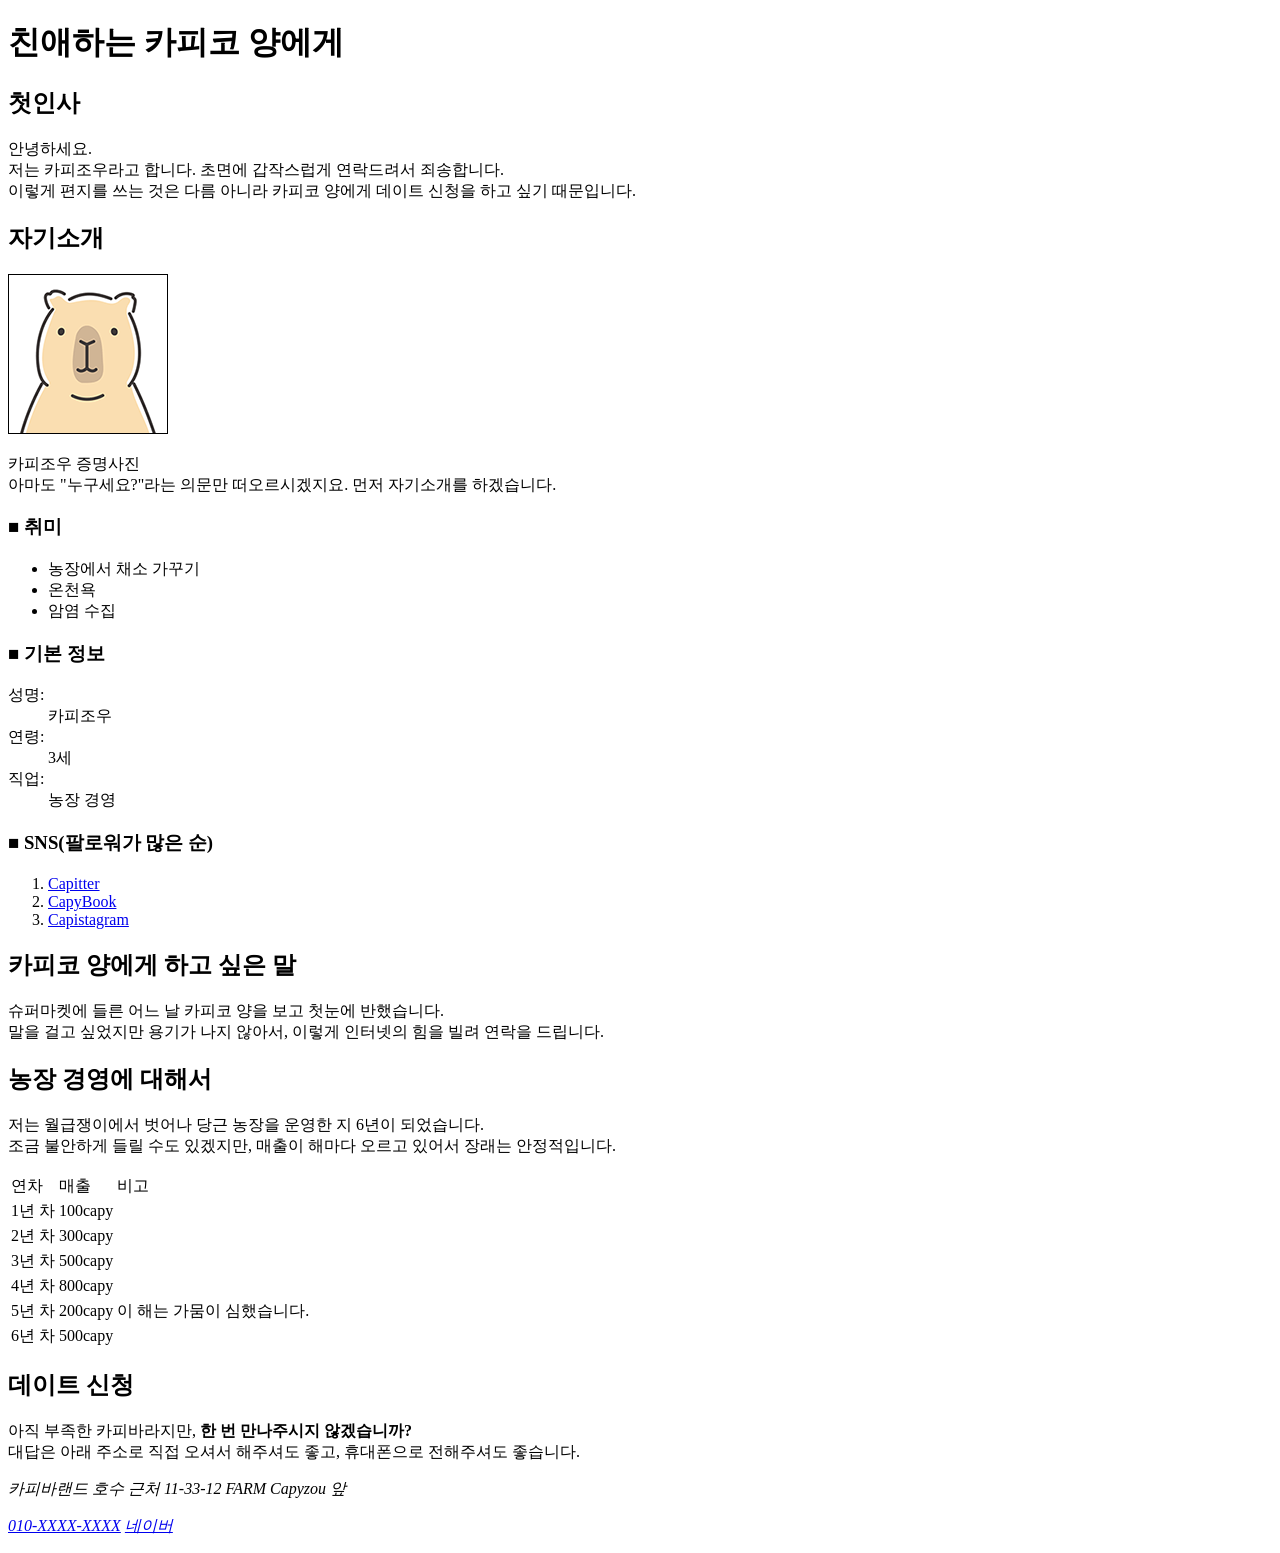
==== test0323/index.html @ 03c5e85d "카피조우마크업하기" ====
<!DOCTYPE html>
<html lang="ko">
<head>
<meta charset="UTF-8">
<title>카피코 양에게 보내는 편지</title>
</head>
<body>
    <h1>친애하는 카피코 양에게</h1>
    <h2>첫인사</h2>
    <p>안녕하세요. <br>
        저는 카피조우라고 합니다. 초면에 갑작스럽게 연락드려서 죄송합니다.<br>
        이렇게 편지를 쓰는 것은 다름 아니라 카피코 양에게 데이트 신청을 하고 싶기 때문입니다.
    </p>


    <h2>자기소개</h2>
    <img src="./images/capyzou.png" alt="이미지에대한설명입력">
    <p>

        카피조우 증명사진<br>
        아마도 "누구세요?"라는 의문만 떠오르시겠지요. 먼저 자기소개를 하겠습니다.<br>
        <h3>
            ■ 취미
        </h3>
        <ul>
            <li>농장에서 채소 가꾸기</li>
            <li>온천욕</li>
            <li>암염 수집</li>
        </ul>
<!-- 기본 정보 목록을 만들 수 있다. -->
        <h3>■ 기본 정보 </h3>
        <dl>
            <dt>성명:</dt>
            <dd>카피조우</dd>
            <dt>연령:</dt>
            <dd>3세</dd>
            <dt>직업:</dt>
            <dd>농장 경영</dd>
        </dl>

        <h3>■ SNS(팔로워가 많은 순)</h3>
        <ol>
            <li><a href="#">Capitter</a></li>
            <li><a href="#">CapyBook</a></li>
            <li><a href="#">Capistagram</a></li>
        </ol>

    </p>

    <h2>카피코 양에게 하고 싶은 말</h2>
    <p>
        슈퍼마켓에 들른 어느 날 카피코 양을 보고 첫눈에 반했습니다.<br>
        말을 걸고 싶었지만 용기가 나지 않아서, 이렇게 인터넷의 힘을 빌려 연락을 드립니다.

    </p>


    <h2>농장 경영에 대해서</h2>
    <p>
        저는 월급쟁이에서 벗어나 당근 농장을 운영한 지 6년이 되었습니다.<br>
        조금 불안하게 들릴 수도 있겠지만, 매출이 해마다 오르고 있어서 장래는 안정적입니다.<br>

        <table>
            <thead>
                <tr>
                    <td>연차</td>
                    <td>매출</td>
                    <td>비고</td>
                </tr>

            </thead>
            <tbody>
                <tr>
                    <td>1년 차</td>
                    <td>100capy</td>
                    <td></td>
                </tr>
                <tr>
                    <td>2년 차</td>
                    <td>300capy</td>
                    <td></td>
                </tr>
                <tr>
                    <td>3년 차</td>
                    <td>500capy</td>
                    <td></td>
                </tr>
                <tr>
                    <td>4년 차</td>
                    <td>800capy</td>
                    <td></td>
                </tr>
                <tr>
                    <td>5년 차</td>
                    <td>200capy</td>
                    <td>이 해는 가뭄이 심했습니다.</td>
                </tr>
                <tr>
                    <td>6년 차</td>
                    <td>500capy</td>
                    <td></td>
                </tr>

  

            </tbody>
        </table>

        
    </p>

    <h2>데이트 신청</h2>
    <p>

        아직 부족한 카피바라지만, <strong>한 번 만나주시지 않겠습니까?</strong><br>
        대답은 아래 주소로 직접 오셔서 해주셔도 좋고, 휴대폰으로 전해주셔도 좋습니다.

    </p>

    <address>
        <p>
            카피바랜드 호수 근처 11-33-12 FARM Capyzou 앞<br>
            
        </p>
        <p>
            <a href="tel:010-1234-1234">010-XXXX-XXXX</a>
            <a href="https://www.naver.com/" target="_blank">네이버</a>
    
        </p>

    </address>

</body>
</html>
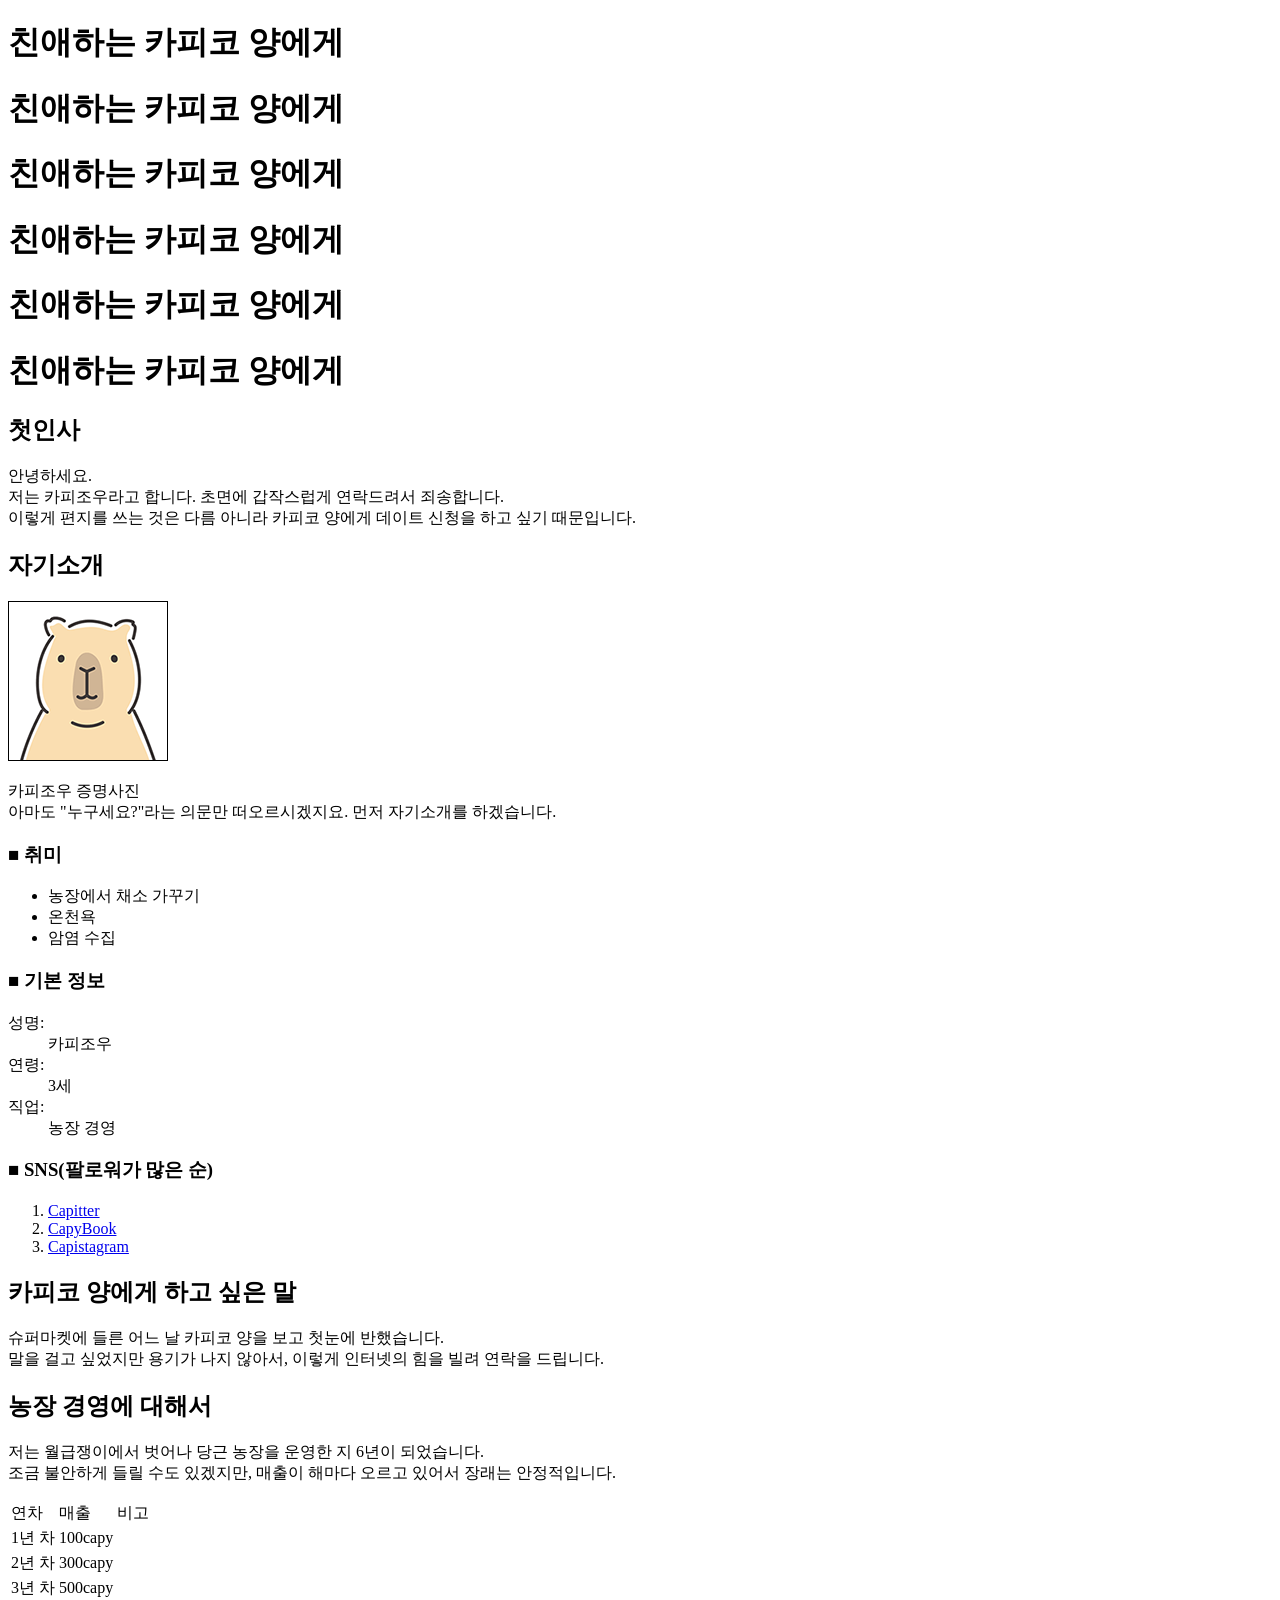
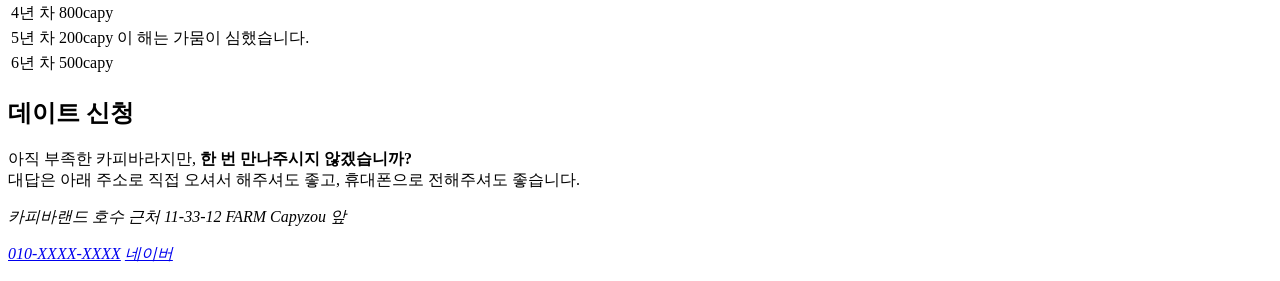
==== commit 7cbf69d3: "Update index.html" ====
--- a/test0323/index.html
+++ b/test0323/index.html
@@ -5,6 +5,11 @@
 <title>카피코 양에게 보내는 편지</title>
 </head>
 <body>
+    <h1>친애하는 카피코 양에게</h1>
+    <h1>친애하는 카피코 양에게</h1>
+    <h1>친애하는 카피코 양에게</h1>
+    <h1>친애하는 카피코 양에게</h1>
+    <h1>친애하는 카피코 양에게</h1>
     <h1>친애하는 카피코 양에게</h1>
     <h2>첫인사</h2>
     <p>안녕하세요. <br>
